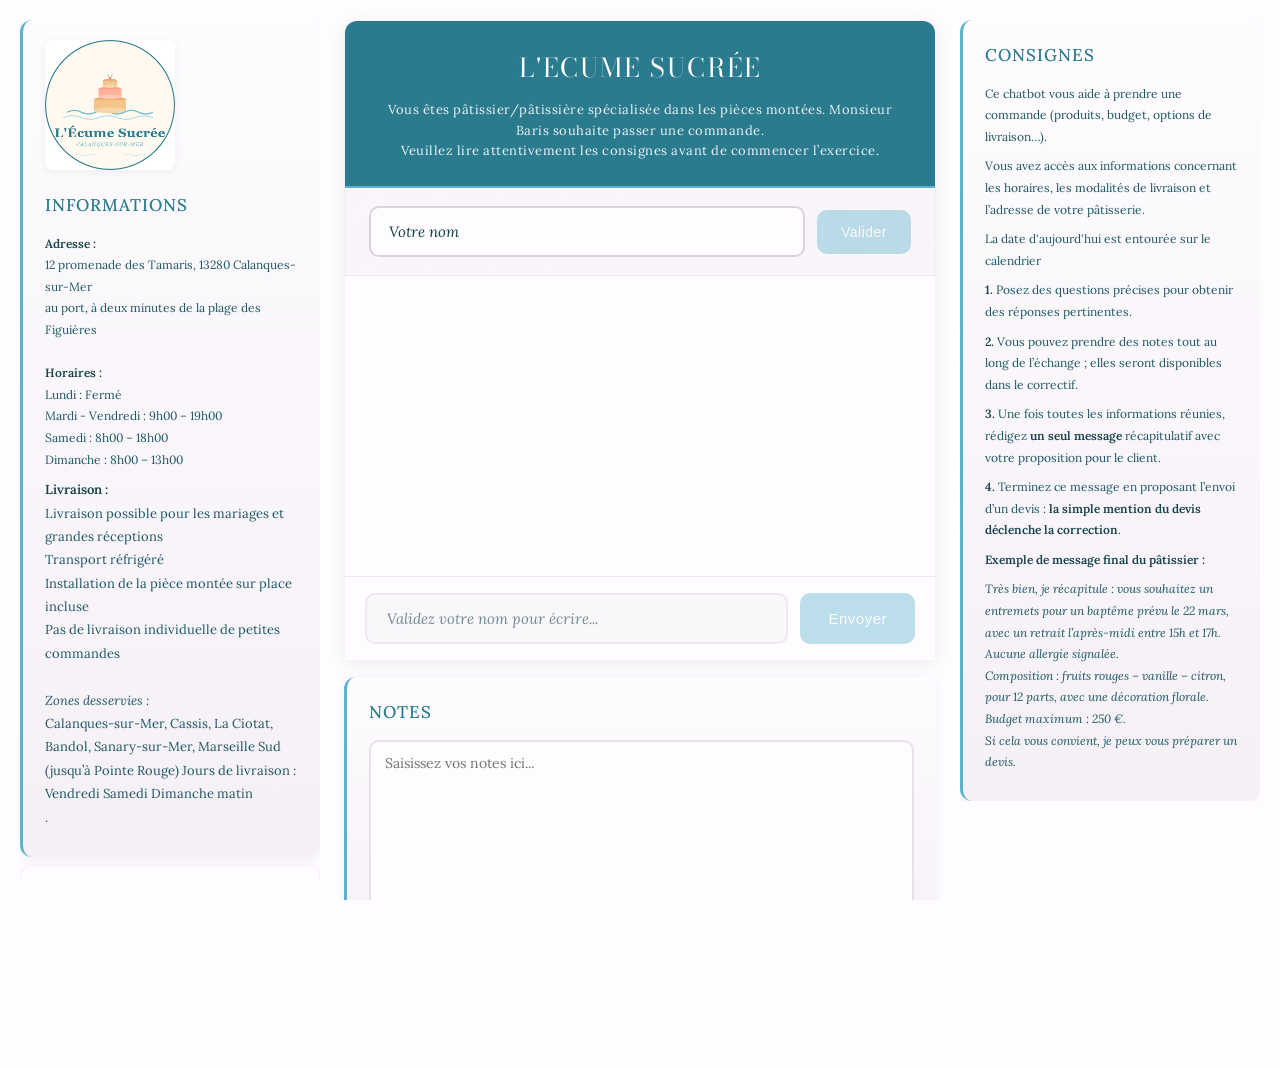
==== chatbot-vibe_4_mariage/index.html @ 5640f353 "Initial commit mariage V4" ====
<!DOCTYPE html>
<html lang="fr">

<head>
    <meta charset="UTF-8">
    <meta name="viewport" content="width=device-width, initial-scale=1.0">
    <title>Chatbot Vibe</title>
    <style>
        /* Import Lora (texte) et Bodoni Moda (titres) */
        @import url('https://fonts.googleapis.com/css2?family=Bodoni+Moda:wght@400;500;600;700&family=Lora:wght@400;500;600&display=swap');

        /* Palette L'Ecume Sucrée - bleu mer */
        :root {
         --primary: #2A7B8E;
    --accent: #5cb3cc;
    --secondary: #17424c;
    --light: #f5f0f6;
    --white: #fefcff;
    --gradient-start: #a1d6e2;
    --gradient-end: #5cb3cc;
    --text: #1e5866;
        }

        * {
            margin: 0;
            padding: 0;
            box-sizing: border-box;
        }

        html,
        body {
            height: 100%;
            width: 100%;
            overflow-x: hidden;
        }

        body {
            font-family: 'Lora', 'Bodoni Moda', 'Times New Roman', serif;
            background-color: var(--white);
            color: var(--text);
            line-height: 1.8;
        }

        /* ============================================
           STRUCTURE DE BASE (MOBILE-FIRST) - 1 COLONNE
           ============================================ */

        .wrapper {
            width: 100%;
            max-width: 1500px;
            margin: 0 auto;
            padding: 20px;
            display: flex;
            flex-direction: column;
            gap: 24px;
        }

        .info-column,
        .notes-column,
        .notes-section-bottom {
            width: 100%;
            position: static;
        }

        .chat-container {
            width: 100%;
            position: static;
        }

        .notes-section-bottom {
            display: flex;
            flex-direction: column;
            gap: 16px;
        }

        /* ============================================
           STYLES DES COMPOSANTS
           ============================================ */

        .chat-column {
            display: flex;
            flex-direction: column;
            background: var(--white);
            border-radius: 12px;
            box-shadow: 0 4px 16px rgba(74, 58, 78, 0.08);
            overflow: visible;
            border: 1px solid rgba(184, 165, 188, 0.15);
        }

        .notes-textarea {
            width: 100%;
            height: 200px;
            padding: 12px 14px;
            border: 2px solid rgba(139, 112, 145, 0.2);
            border-radius: 10px;
            font-size: 14px;
            font-family: 'Lora', serif;
            background-color: var(--white);
            resize: vertical;
            transition: border-color 0.3s, box-shadow 0.3s;
        }

        .notes-textarea:focus {
            outline: none;
            border-color: var(--accent);
            box-shadow: 0 0 0 4px rgba(184, 165, 188, 0.12);
        }

        .header {
            background-color: var(--primary);
            color: var(--white);
            padding: 24px 28px;
            text-align: center;
            border-bottom: 2px solid var(--accent);
            flex-shrink: 0;
            border-top-left-radius: 12px;
            border-top-right-radius: 12px;
        }

        .header h1 {
            font-size: 26px;
            font-weight: 400;
            letter-spacing: 2px;
            margin-bottom: 8px;
            text-transform: uppercase;
            font-family: 'Bodoni Moda', 'Lora', serif;
        }

        .subtitle {
            font-size: 13px;
            font-weight: 400;
            opacity: 0.92;
            letter-spacing: 0.5px;
            line-height: 1.6;
            max-width: 600px;
            margin: 0 auto;
        }

        .header-actions {
            display: none;
        }

        .name-input-section {
            padding: 18px 24px;
            background: linear-gradient(135deg, rgba(212, 197, 216, 0.12), rgba(184, 165, 188, 0.08));
            border-bottom: 1px solid rgba(184, 165, 188, 0.2);
            display: flex;
            gap: 12px;
            align-items: center;
        }

        .name-input {
            flex: 1;
            padding: 14px 18px;
            border: 2px solid rgba(139, 112, 145, 0.3);
            border-radius: 10px;
            font-size: 15px;
            font-family: 'Lora', serif;
            transition: border-color 0.3s, box-shadow 0.3s, background-color 0.3s;
            background-color: var(--white);
        }

        .name-input:focus {
            outline: none;
            border-color: var(--accent);
            background-color: var(--white);
            box-shadow: 0 0 0 4px rgba(184, 165, 188, 0.15);
        }

        .name-input::placeholder {
            color: var(--secondary);
            font-weight: 400;
            font-style: italic;
        }

        .validate-name-btn {
            padding: 14px 24px;
            background: var(--accent);
            color: var(--white);
            border: none;
            border-radius: 10px;
            font-size: 14px;
            font-weight: 500;
            cursor: pointer;
            transition: transform 0.2s, box-shadow 0.2s, opacity 0.3s, background-color 0.3s;
            white-space: nowrap;
            letter-spacing: 0.5px;
        }

        .validate-name-btn:hover:not(:disabled) {
            transform: translateY(-2px);
            box-shadow: 0 6px 16px rgba(184, 165, 188, 0.25);
            background: linear-gradient(135deg, var(--gradient-start), var(--gradient-end));
        }

        .validate-name-btn:disabled {
            opacity: 0.4;
            cursor: not-allowed;
        }

        .info-card {
            background: linear-gradient(180deg, var(--white), var(--light));
            border-left: 3px solid var(--accent);
            padding: 20px 22px;
            border-radius: 12px;
            box-shadow: 0 3px 12px rgba(74, 58, 78, 0.06);
            font-size: 13px;
            color: var(--text);
        }

        .info-column {
            display: flex;
            flex-direction: column;
        }

        .notes-section,
        .disclaimer-section {
            width: 100%;
        }

        .info-card-logo {
            height: 130px;
            width: auto;
            margin-bottom: 20px;
            display: block;
            border-radius: 8px;
            box-shadow: 0 2px 8px rgba(74, 58, 78, 0.08);
        }

        .info-card h3 {
            margin: 0 0 12px 0;
            font-size: 17px;
            color: var(--primary);
            font-weight: 500;
            letter-spacing: 1px;
            text-transform: uppercase;
        }

        .info-card ul {
            margin: 8px 0 0 20px;
            padding: 0;
            font-size: 12px;
            line-height: 1.8;
        }

        .info-card p {
            margin: 8px 0;
            font-size: 12px;
            line-height: 1.8;
        }

        .info-card strong {
            color: var(--secondary);
            font-weight: 600;
        }

        .chat-box {
            overflow-y: auto;
            padding: 28px;
            display: flex;
            flex-direction: column;
            gap: 18px;
            background: var(--white);
            min-height: 300px;
        }

        .chat-box::-webkit-scrollbar {
            width: 8px;
        }

        .chat-box::-webkit-scrollbar-track {
            background: var(--light);
        }

        .chat-box::-webkit-scrollbar-thumb {
            background: var(--accent);
            border-radius: 4px;
        }

        .chat-box::-webkit-scrollbar-thumb:hover {
            background: var(--secondary);
        }

        .message {
            display: flex;
            animation: slideIn 0.35s ease-out;
        }

        @keyframes slideIn {
            from {
                opacity: 0;
                transform: translateY(10px);
            }

            to {
                opacity: 1;
                transform: none;
            }
        }

        .message.user {
            justify-content: flex-end;
        }

        .message.ai {
            justify-content: flex-start;
        }

        .bubble {
            max-width: 80%;
            padding: 16px 22px;
            border-radius: 18px;
            word-wrap: break-word;
            font-size: 15px;
            line-height: 1.7;
            font-weight: 400;
        }

        .message.user .bubble {
            background: linear-gradient(135deg, var(--gradient-start), var(--gradient-end));
            color: var(--white);
            border-bottom-right-radius: 6px;
            box-shadow: 0 3px 12px rgba(184, 165, 188, 0.18);
        }

        .message.ai .bubble {
            background: var(--light);
            color: var(--primary);
            border-bottom-left-radius: 6px;
            box-shadow: 0 3px 12px rgba(74, 58, 78, 0.06);
            border: 1px solid rgba(139, 112, 145, 0.12);
        }

        .typing-indicator {
            display: flex;
            gap: 8px;
            align-items: center;
            padding: 14px 20px;
            background: var(--light);
            border-radius: 18px;
            width: fit-content;
            border: 1px solid rgba(139, 112, 145, 0.12);
        }

        .dot-flashing {
            position: relative;
            width: 8px;
            height: 8px;
            border-radius: 50%;
            background-color: var(--accent);
            animation: dotFlashing 1s infinite linear alternate;
        }

        .dot-flashing::before,
        .dot-flashing::after {
            content: '';
            position: absolute;
            top: 0;
            width: 8px;
            height: 8px;
            border-radius: 50%;
            background-color: var(--accent);
        }

        .dot-flashing::before {
            left: -12px;
            animation: dotFlashing 1s infinite alternate;
            animation-delay: 0s;
        }

        .dot-flashing::after {
            left: 12px;
            animation: dotFlashing 1s infinite alternate;
            animation-delay: 1s;
        }

        @keyframes dotFlashing {
            0% {
                background-color: var(--accent);
            }

            50%,
            100% {
                background-color: rgba(184, 165, 188, 0.3);
            }
        }

        .input-area-wrapper {
            padding: 0;
            background: var(--white);
            border-top: 1px solid rgba(139, 112, 145, 0.15);
        }

        .input-area {
            display: flex;
            gap: 12px;
            padding: 16px 20px;
        }

        .disclaimer-text {
            font-size: 11px;
            color: var(--secondary);
            padding: 0 20px;
            margin-top: 12px;
            font-style: italic;
            text-align: center;
            line-height: 1.6;
        }

        #messageInput {
            flex: 1;
            padding: 14px 20px;
            border: 2px solid rgba(139, 112, 145, 0.2);
            border-radius: 10px;
            font-size: 15px;
            outline: none;
            transition: border-color 0.3s, box-shadow 0.3s, opacity 0.3s;
            font-family: 'Lora', serif;
            background-color: var(--white);
            min-width: 0;
        }

        #messageInput:focus {
            border-color: var(--accent);
            box-shadow: 0 0 0 4px rgba(184, 165, 188, 0.12);
        }

        #messageInput:disabled {
            background-color: rgba(139, 112, 145, 0.05);
            cursor: not-allowed;
            opacity: 0.6;
        }

        #messageInput::placeholder {
            color: var(--secondary);
            font-style: italic;
        }

        #sendBtn {
            padding: 14px 28px;
            background: var(--accent);
            color: var(--white);
            border: none;
            border-radius: 10px;
            font-size: 15px;
            font-weight: 500;
            cursor: pointer;
            transition: transform 0.2s, box-shadow 0.2s, opacity 0.3s, background 0.3s;
            letter-spacing: 0.5px;
        }

        #sendBtn:hover:not(:disabled) {
            transform: translateY(-2px);
            box-shadow: 0 6px 20px rgba(184, 165, 188, 0.25);
            background: linear-gradient(135deg, var(--gradient-start), var(--gradient-end));
        }

        #sendBtn:disabled {
            opacity: 0.4;
            cursor: not-allowed;
        }

        /* --- Calendrier --- */
        #calendar-container {
            background: var(--white);
            border-radius: 12px;
            padding: 20px;
            box-shadow: 0 3px 12px rgba(74, 58, 78, 0.06);
            border: 1px solid rgba(184, 165, 188, 0.15);
        }

        .calendar-header {
            display: flex;
            justify-content: space-between;
            align-items: center;
            margin-bottom: 15px;
        }

        .calendar-month-year {
            font-weight: normal;
            font-size: 1em;
            color: var(--primary);
        }

        .calendar-nav {
            background: var(--accent);
            border: none;
            color: white;
            width: 24px;
            height: 24px;
            border-radius: 4px;
            cursor: pointer;
            font-size: 12px;
            transition: background 0.3s;
        }

        .calendar-nav:hover:not(:disabled) {
            background: var(--secondary);
        }

        .calendar-nav:disabled {
            background: #e0e0e0;
            color: #999;
            cursor: not-allowed;
        }

        .calendar-table {
            width: 100%;
            border-collapse: collapse;
            margin-top: 10px;
        }

        .calendar-table th {
            padding: 8px;
            text-align: center;
            font-weight: normal;
            color: var(--primary);
            border-bottom: 2px solid var(--light);
            font-size: 1em;
        }

        .calendar-table td {
            padding: 10px;
            text-align: center;
            border: 1px solid var(--light);
            color: var(--primary);
            font-size: 1em;
        }

        .calendar-table td:empty {
            border: none;
        }

        .calendar-table td.monday {
            background-color: var(--light);
        }

        .calendar-table td.highlighted {
            position: relative;
        }

        .calendar-table td.highlighted::before {
            content: '';
            position: absolute;
            top: 50%;
            left: 50%;
            transform: translate(-50%, -50%);
            width: 32px;
            height: 32px;
            border: 2px solid var(--accent);
            border-radius: 50%;
        }

        .sidebar-left {
            display: flex;
            flex-direction: column;
            gap: 8px;
        }

        #debugPanel {
            display: none;
        }

        .debug-toggle {
            display: none;
        }

        /* ============================================
           RESPONSIVE - GRILLE POUR DESKTOP
           ============================================ */

        @media (min-width: 1024px) {
            .wrapper {
                display: grid;
                grid-template-columns: 300px 1fr 300px;
                grid-template-rows: auto auto auto;
                align-items: start;
                column-gap: 24px;
                row-gap: 16px;
            }

            .sidebar-left {
                grid-column: 1;
                grid-row: 1 / 4;
                position: sticky;
                top: 20px;
                align-self: start;
                max-height: calc(100vh - 40px);
                overflow-y: auto;
            }

            .chat-container {
                grid-column: 2;
                grid-row: 1;
            }

            .chat-column {
                position: sticky;
                top: 0;
                z-index: 100;
            }

            .header {
                border-top-left-radius: 12px;
                border-top-right-radius: 12px;
            }

            .notes-section {
                grid-column: 2;
                grid-row: 2;
                position: static;
                align-self: start;
                justify-self: stretch;
            }

            .disclaimer-section {
                grid-column: 2;
                grid-row: 3;
            }

            .notes-column {
                grid-column: 3;
                grid-row: 1 / 4;
                position: sticky;
                top: 20px;
                align-self: start;
                max-height: calc(100vh - 40px);
                overflow-y: auto;
            }
        }
    </style>
</head>

<body>
    <div class="wrapper">
        <!-- 1. Le chat -->
        <div class="chat-container">
            <div class="chat-column">
                <div class="header">
                    <div class="header-main">
                        <h1 id="chatbotTitle" data-client-name-display="true"><span class="brand-main">L'Ecume Sucrée</span></h1>
                        <p class="subtitle">Vous êtes pâtissier/pâtissière spécialisée dans les pièces montées. Monsieur Baris souhaite passer une
                            commande.<br>
                            Veuillez lire attentivement les consignes avant de commencer l’exercice.</p>
                    </div>
                </div>
                <div class="header-actions">
                    <button id="debugToggle" class="debug-toggle" aria-pressed="false">Afficher le panneau de
                        débogage</button>
                </div>
                <div class="name-input-section">
                    <input type="text" id="clientNameInput" class="name-input" placeholder="Votre nom"
                        autocomplete="off">
                    <button id="validateNameBtn" class="validate-name-btn" disabled>Valider</button>
                </div>
                <div class="chat-box" id="chatBox">
                    <!-- Les messages s'affichent ici -->
                </div>
                <div class="input-area-wrapper">
                    <div class="input-area">
                        <input type="text" id="messageInput" placeholder="Validez votre nom pour écrire..."
                            autocomplete="off" disabled>
                        <button id="sendBtn" disabled>Envoyer</button>
                    </div>
                </div>
            </div>
        </div>

        <!-- 2. Les notes -->
        <div class="notes-section">
            <div class="info-card">
                <h3>Notes</h3>
                <textarea id="notesTextarea" class="notes-textarea" placeholder="Saisissez vos notes ici..."></textarea>
            </div>
        </div>

        <!-- Colonne de Gauche (Informations + Calendrier) -->
        <div class="sidebar-left">
            <!-- 3. Informations -->
            <div class="info-column">
                <div class="info-card">
                    <img src="L'Ecume Sucrée.png" alt="Logo L'Ecume Sucrée" class="info-card-logo">
                    <h3>Informations</h3>
                    <p><strong>Adresse :</strong><br> 12 promenade des Tamaris, 13280 Calanques-sur-Mer
<br> au port, à deux minutes de la plage des Figuières<br><br>

                    <strong>Horaires :</strong><br>
                  
                        Lundi : Fermé<br>
                        Mardi - Vendredi : 9h00 – 19h00<br>
                        Samedi : 8h00 – 18h00<br>
                        Dimanche : 8h00 – 13h00<br></p>
                
                    <strong>Livraison :</strong><br>
                
                        Livraison possible pour les mariages et grandes réceptions<br>
                        Transport réfrigéré<br>
                        Installation de la pièce montée sur place incluse<br>
                        Pas de livraison individuelle de petites commandes<br><br>

                    <em>Zones desservies : </em><br>
                        Calanques-sur-Mer, Cassis, La Ciotat, Bandol, Sanary-sur-Mer, Marseille Sud (jusqu’à Pointe Rouge)

                        Jours de livraison :
	                    Vendredi
	                    Samedi
	                    Dimanche matin<br>  .</p>      
              
                </div>
            </div>

            <!-- 4. Calendrier -->
            <div id="calendar-container" class="info-card"></div>
        </div>

        <!-- 5. Consignes -->
        <div class="notes-column">
            <div class="info-card">
                <h3>Consignes</h3>
                <div class="instructions">
                    <p>Ce chatbot vous aide à prendre une commande (produits, budget, options de livraison…).</p>
                    <p>Vous avez accès aux informations concernant les horaires, les modalités de livraison et l’adresse
                        de votre pâtisserie.</p>
                    <p> La date d'aujourd'hui est entourée sur le calendrier</p>
                    <p><strong>1.</strong> Posez des questions précises pour obtenir des réponses pertinentes.</p>
                    <p><strong>2.</strong> Vous pouvez prendre des notes tout au long de l’échange ; elles seront
                        disponibles dans le correctif.</p>
                    <p><strong>3.</strong> Une fois toutes les informations réunies, rédigez <strong>un seul
                            message</strong> récapitulatif avec votre proposition pour le client.</p>
                    <p><strong>4.</strong> Terminez ce message en proposant l’envoi d’un devis : <strong>la simple
                            mention du devis déclenche la correction</strong>.</p>
                    <p><strong>Exemple de message final du pâtissier :</strong></p>
                    <p><em>Très bien, je récapitule : vous souhaitez un entremets pour un baptême prévu le 22 mars, avec
                            un retrait l’après-midi entre 15h et 17h.<br>Aucune allergie signalée.<br>Composition :
                            fruits rouges – vanille – citron, pour 12 parts, avec une décoration florale.<br>Budget
                            maximum :
                            250 €.<br>Si cela vous convient, je peux vous préparer un devis.</em></p>
                </div>
            </div>
        </div>

        <!-- 6. Texte libre -->
        <div class="disclaimer-section">
            <p class="disclaimer-text">Votre nom n’est utilisé que pour personnaliser votre expérience. L’IA n’a accès
                ni à votre nom ni à vos notes. L’EISF conserve les informations recueillies et vos échanges peuvent être
                réutilisés, après anonymisation, pour entraîner des systèmes d’intelligence artificielle, sans donnée
                identifiable.</p>
        </div>

    </div>

    <!-- Panneau de debug (toggle) -->
    <div id="debugPanel" class="debug-panel" hidden>
        <div style="display:flex;justify-content:space-between;align-items:center">
        </div>
        <button id="copyPayloadBtn" class="debug-toggle">Copier dernier payload</button>
    </div>
    </div>

    <script src="script.js"></script>
    <script>
        /**
         * Affiche un calendrier pour un mois et une année donnés.
         * @param {Date} date La date indiquant le mois et l'année à afficher.
         */
        let currentCalendarDate = new Date(2025, 11, 1); // Décembre 2025

        function renderCalendar(date) {
            const calendarContainer = document.getElementById('calendar-container');
            if (!calendarContainer) {
                console.error("L'élément #calendar-container est introuvable.");
                return;
            }

            const year = date.getFullYear();
            const month = date.getMonth(); // 0-11

            const monthNames = ["Janvier", "Février", "Mars", "Avril", "Mai", "Juin", "Juillet", "Août", "Septembre", "Octobre", "Novembre", "Décembre"];
            const dayNames = ["Lu", "Ma", "Me", "Je", "Ve", "Sa", "Di"]; // Semaine commence lundi

            const firstDayOfMonth = new Date(year, month, 1);
            const lastDayOfMonth = new Date(year, month + 1, 0);
            let firstDayOfWeek = firstDayOfMonth.getDay(); // 0=Dimanche, 1=Lundi...

            // Ajuster pour que la semaine commence le lundi (0=lundi, 6=dimanche)
            firstDayOfWeek = (firstDayOfWeek === 0) ? 6 : firstDayOfWeek - 1;

            const totalDays = lastDayOfMonth.getDate();

            // Vérifier si on peut naviguer (décembre 2025 à novembre 2026)
            const minDate = new Date(2025, 11, 1); // Décembre 2025
            const maxDate = new Date(2026, 10, 30); // Novembre 2026
            const canGoPrev = date > minDate;
            const canGoNext = date < maxDate;

            // Le HTML est généré
            let html = `
                <h3>Calendrier</h3>
                <div class="calendar-header">
                    <button class="calendar-nav" id="prevMonth" ${!canGoPrev ? 'disabled' : ''}>◄</button>
                    <span class="calendar-month-year">${monthNames[month]} ${year}</span>
                    <button class="calendar-nav" id="nextMonth" ${!canGoNext ? 'disabled' : ''}>►</button>
                </div>
                <table class="calendar-table">
                    <thead>
                        <tr>${dayNames.map(day => `<th>${day}</th>`).join('')}</tr>
                    </thead>
                    <tbody>
            `;

            let day = 1;
            for (let i = 0; i < 6; i++) { // 6 lignes max pour un mois
                html += '<tr>';
                for (let j = 0; j < 7; j++) {
                    if ((i === 0 && j < firstDayOfWeek) || day > totalDays) {
                        html += '<td></td>';
                    } else {
                        // Classes spéciales
                        let classes = [];

                        // Colonne lundi (j === 0) plus foncée
                        if (j === 0) {
                            classes.push('monday');
                        }

                        // Cercle beige foncé autour du 5 décembre 2025
                        if (year === 2025 && month === 11 && day === 5) {
                            classes.push('highlighted');
                        }

                        const classAttr = classes.length > 0 ? ` class="${classes.join(' ')}"` : '';
                        html += `<td${classAttr}>${day}</td>`;
                        day++;
                    }
                }
                html += '</tr>';
                if (day > totalDays) break; // Sortir si tous les jours sont placés
            }

            html += '</tbody></table>';
            calendarContainer.innerHTML = html;

            // Ajouter les événements de navigation
            const prevBtn = document.getElementById('prevMonth');
            const nextBtn = document.getElementById('nextMonth');

            if (prevBtn) {
                prevBtn.addEventListener('click', () => {
                    currentCalendarDate.setMonth(currentCalendarDate.getMonth() - 1);
                    renderCalendar(currentCalendarDate);
                });
            }

            if (nextBtn) {
                nextBtn.addEventListener('click', () => {
                    currentCalendarDate.setMonth(currentCalendarDate.getMonth() + 1);
                    renderCalendar(currentCalendarDate);
                });
            }
        }

        // Initialiser le calendrier au chargement
        document.addEventListener('DOMContentLoaded', () => {
            renderCalendar(currentCalendarDate);
        });
    </script>
</body>

</html>
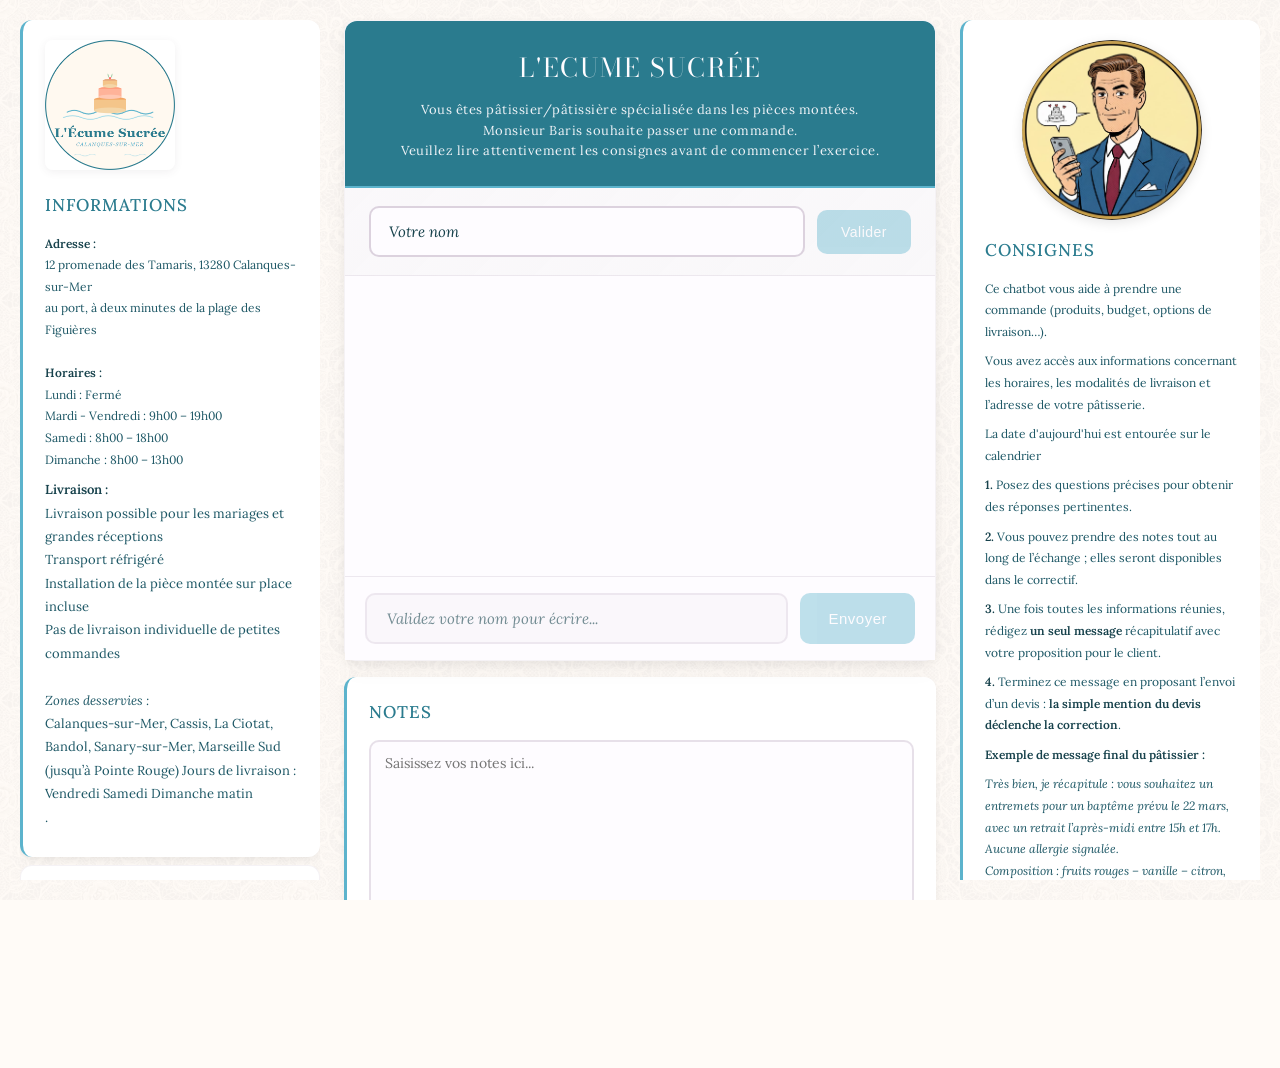
==== commit d3bfb0d4: "Client" ====
--- a/chatbot-vibe_4_mariage/index.html
+++ b/chatbot-vibe_4_mariage/index.html
@@ -9,16 +9,19 @@
         /* Import Lora (texte) et Bodoni Moda (titres) */
         @import url('https://fonts.googleapis.com/css2?family=Bodoni+Moda:wght@400;500;600;700&family=Lora:wght@400;500;600&display=swap');
 
-        /* Palette L'Ecume Sucrée - bleu mer */
+        /* Palette L'Ecume Sucrée - Thème Mariage Chic & Dentelle */
         :root {
-         --primary: #2A7B8E;
-    --accent: #5cb3cc;
-    --secondary: #17424c;
-    --light: #f5f0f6;
-    --white: #fefcff;
-    --gradient-start: #a1d6e2;
-    --gradient-end: #5cb3cc;
-    --text: #1e5866;
+            --primary: #2A7B8E;
+            --accent: #5cb3cc;
+            --secondary: #17424c;
+            --light: #f5f0f6;
+            --white: #fefcff;
+            --gradient-start: #a1d6e2;
+            --gradient-end: #5cb3cc;
+            --text: #1e5866;
+            /* Couleurs Mariage */
+            --base-cream: #FFFBF7;
+            --panel-white: #FFFFFF;
         }
 
         * {
@@ -36,9 +39,32 @@
 
         body {
             font-family: 'Lora', 'Bodoni Moda', 'Times New Roman', serif;
-            background-color: var(--white);
+            background-color: var(--base-cream);
             color: var(--text);
             line-height: 1.8;
+            position: relative;
+        }
+
+        /* Fond texturé dentelle - Overlay très subtil */
+        body::before {
+            content: '';
+            position: fixed;
+            top: 0;
+            left: 0;
+            width: 100%;
+            height: 100%;
+            background-image: url('lace-pattern.png');
+            background-repeat: repeat;
+            background-size: 400px 400px;
+            opacity: 0.12;
+            pointer-events: none;
+            z-index: 0;
+        }
+
+        /* Assurer que le contenu reste au-dessus du fond dentelle */
+        .wrapper {
+            position: relative;
+            z-index: 1;
         }
 
         /* ============================================
@@ -80,9 +106,9 @@
         .chat-column {
             display: flex;
             flex-direction: column;
-            background: var(--white);
+            background: var(--panel-white);
             border-radius: 12px;
-            box-shadow: 0 4px 16px rgba(74, 58, 78, 0.08);
+            box-shadow: 0 4px 12px rgba(0, 0, 0, 0.06), 0 8px 24px rgba(0, 0, 0, 0.04);
             overflow: visible;
             border: 1px solid rgba(184, 165, 188, 0.15);
         }
@@ -199,11 +225,11 @@
         }
 
         .info-card {
-            background: linear-gradient(180deg, var(--white), var(--light));
+            background: var(--panel-white);
             border-left: 3px solid var(--accent);
             padding: 20px 22px;
             border-radius: 12px;
-            box-shadow: 0 3px 12px rgba(74, 58, 78, 0.06);
+            box-shadow: 0 4px 8px rgba(0, 0, 0, 0.05), 0 2px 16px rgba(0, 0, 0, 0.03);
             font-size: 13px;
             color: var(--text);
         }
@@ -225,6 +251,17 @@
             display: block;
             border-radius: 8px;
             box-shadow: 0 2px 8px rgba(74, 58, 78, 0.08);
+        }
+
+        /* Médaillon Client Avatar */
+        .client-avatar {
+            width: 180px;
+            height: 180px;
+            border-radius: 50%;
+            object-fit: cover;
+            display: block;
+            margin: 0 auto 15px auto;
+            box-shadow: 0 3px 12px rgba(0, 0, 0, 0.1);
         }
 
         .info-card h3 {
@@ -462,10 +499,10 @@
 
         /* --- Calendrier --- */
         #calendar-container {
-            background: var(--white);
+            background: var(--panel-white);
             border-radius: 12px;
             padding: 20px;
-            box-shadow: 0 3px 12px rgba(74, 58, 78, 0.06);
+            box-shadow: 0 4px 8px rgba(0, 0, 0, 0.05), 0 2px 16px rgba(0, 0, 0, 0.03);
             border: 1px solid rgba(184, 165, 188, 0.15);
         }
 
@@ -638,10 +675,12 @@
             <div class="chat-column">
                 <div class="header">
                     <div class="header-main">
-                        <h1 id="chatbotTitle" data-client-name-display="true"><span class="brand-main">L'Ecume Sucrée</span></h1>
-                        <p class="subtitle">Vous êtes pâtissier/pâtissière spécialisée dans les pièces montées. Monsieur Baris souhaite passer une
-                            commande.<br>
-                            Veuillez lire attentivement les consignes avant de commencer l’exercice.</p>
+                        <h1 id="chatbotTitle" data-client-name-display="true"><span class="brand-main">L'Ecume
+                                Sucrée</span></h1>
+                        <p class="subtitle">Vous êtes pâtissier/pâtissière spécialisée dans les pièces montées.
+                            <br>Monsieur Baris souhaite passer une commande.<br>
+                            Veuillez lire attentivement les consignes avant de commencer l’exercice.
+                        </p>
                     </div>
                 </div>
                 <div class="header-actions">
@@ -682,30 +721,31 @@
                     <img src="L'Ecume Sucrée.png" alt="Logo L'Ecume Sucrée" class="info-card-logo">
                     <h3>Informations</h3>
                     <p><strong>Adresse :</strong><br> 12 promenade des Tamaris, 13280 Calanques-sur-Mer
-<br> au port, à deux minutes de la plage des Figuières<br><br>
-
-                    <strong>Horaires :</strong><br>
-                  
+                        <br> au port, à deux minutes de la plage des Figuières<br><br>
+
+                        <strong>Horaires :</strong><br>
+
                         Lundi : Fermé<br>
                         Mardi - Vendredi : 9h00 – 19h00<br>
                         Samedi : 8h00 – 18h00<br>
-                        Dimanche : 8h00 – 13h00<br></p>
-                
+                        Dimanche : 8h00 – 13h00<br>
+                    </p>
+
                     <strong>Livraison :</strong><br>
-                
-                        Livraison possible pour les mariages et grandes réceptions<br>
-                        Transport réfrigéré<br>
-                        Installation de la pièce montée sur place incluse<br>
-                        Pas de livraison individuelle de petites commandes<br><br>
+
+                    Livraison possible pour les mariages et grandes réceptions<br>
+                    Transport réfrigéré<br>
+                    Installation de la pièce montée sur place incluse<br>
+                    Pas de livraison individuelle de petites commandes<br><br>
 
                     <em>Zones desservies : </em><br>
-                        Calanques-sur-Mer, Cassis, La Ciotat, Bandol, Sanary-sur-Mer, Marseille Sud (jusqu’à Pointe Rouge)
-
-                        Jours de livraison :
-	                    Vendredi
-	                    Samedi
-	                    Dimanche matin<br>  .</p>      
-              
+                    Calanques-sur-Mer, Cassis, La Ciotat, Bandol, Sanary-sur-Mer, Marseille Sud (jusqu’à Pointe Rouge)
+
+                    Jours de livraison :
+                    Vendredi
+                    Samedi
+                    Dimanche matin<br> .</p>
+
                 </div>
             </div>
 
@@ -716,6 +756,7 @@
         <!-- 5. Consignes -->
         <div class="notes-column">
             <div class="info-card">
+                <img src="Client.svg" alt="Monsieur Baris" class="client-avatar">
                 <h3>Consignes</h3>
                 <div class="instructions">
                     <p>Ce chatbot vous aide à prendre une commande (produits, budget, options de livraison…).</p>
@@ -866,4 +907,4 @@
     </script>
 </body>
 
-</html>
+</html>
